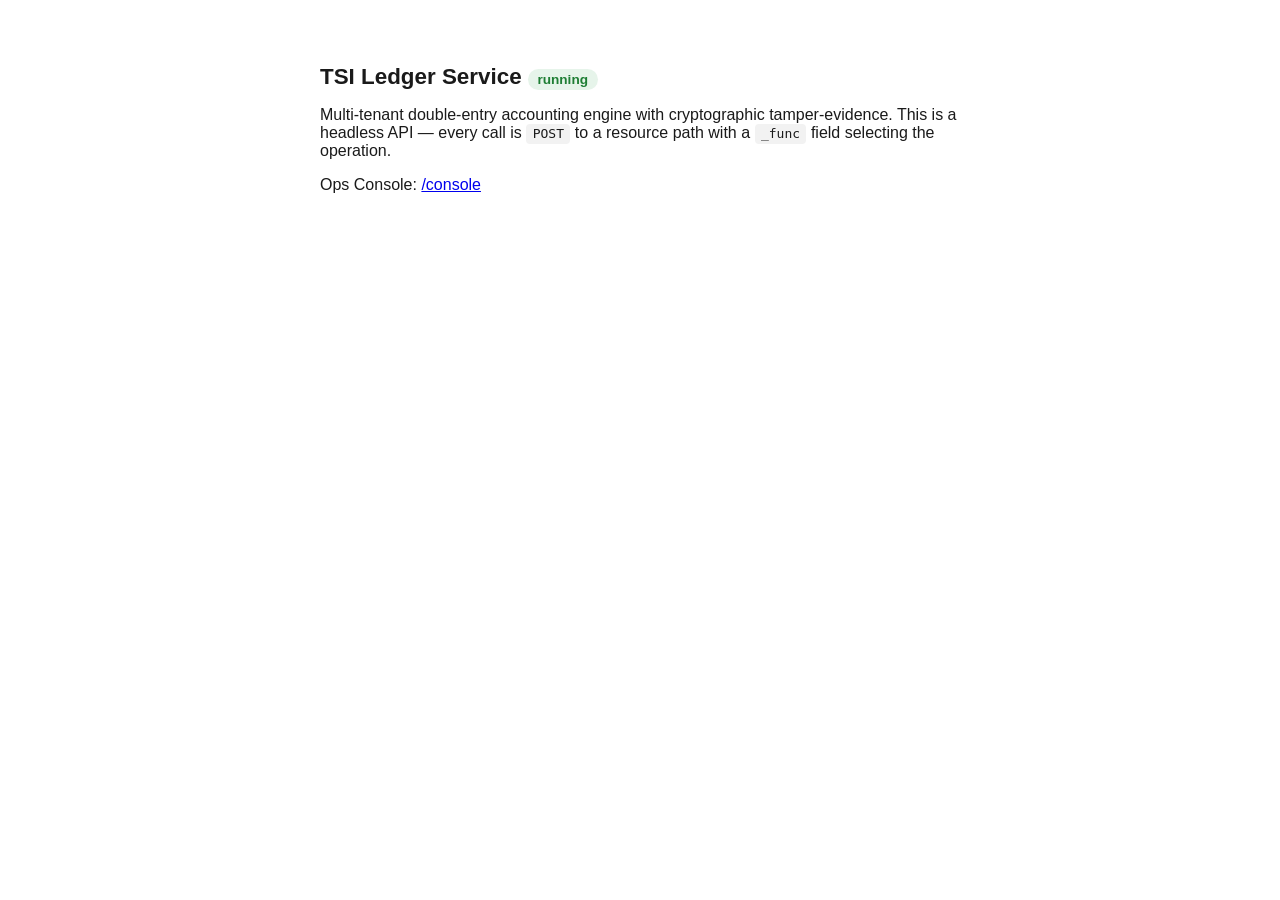
==== web/index.html @ 3655bc81 "scaffolding" ====
<!DOCTYPE html>
<html>
<head>
    <meta charset="UTF-8">
    <title>TSI Ledger Service</title>
    <style>
        body { font-family: -apple-system, Segoe UI, Roboto, sans-serif; max-width: 640px; margin: 4rem auto; padding: 0 1.5rem; color: #1a1a1a; }
        h1 { font-size: 1.4rem; }
        code { background: #f2f2f2; padding: 0.15rem 0.4rem; border-radius: 4px; }
        .status { display: inline-block; padding: 0.2rem 0.6rem; border-radius: 999px; background: #e6f4ea; color: #1e7e34; font-size: 0.85rem; font-weight: 600; }
    </style>
</head>
<body>
<h1>TSI Ledger Service <span class="status">running</span></h1>
<p>Multi-tenant double-entry accounting engine with cryptographic tamper-evidence.
    This is a headless API — every call is <code>POST</code> to a resource path
    with a <code>_func</code> field selecting the operation.</p>
<p>Ops Console: <a href="/console/">/console</a></p>
</body>
</html>
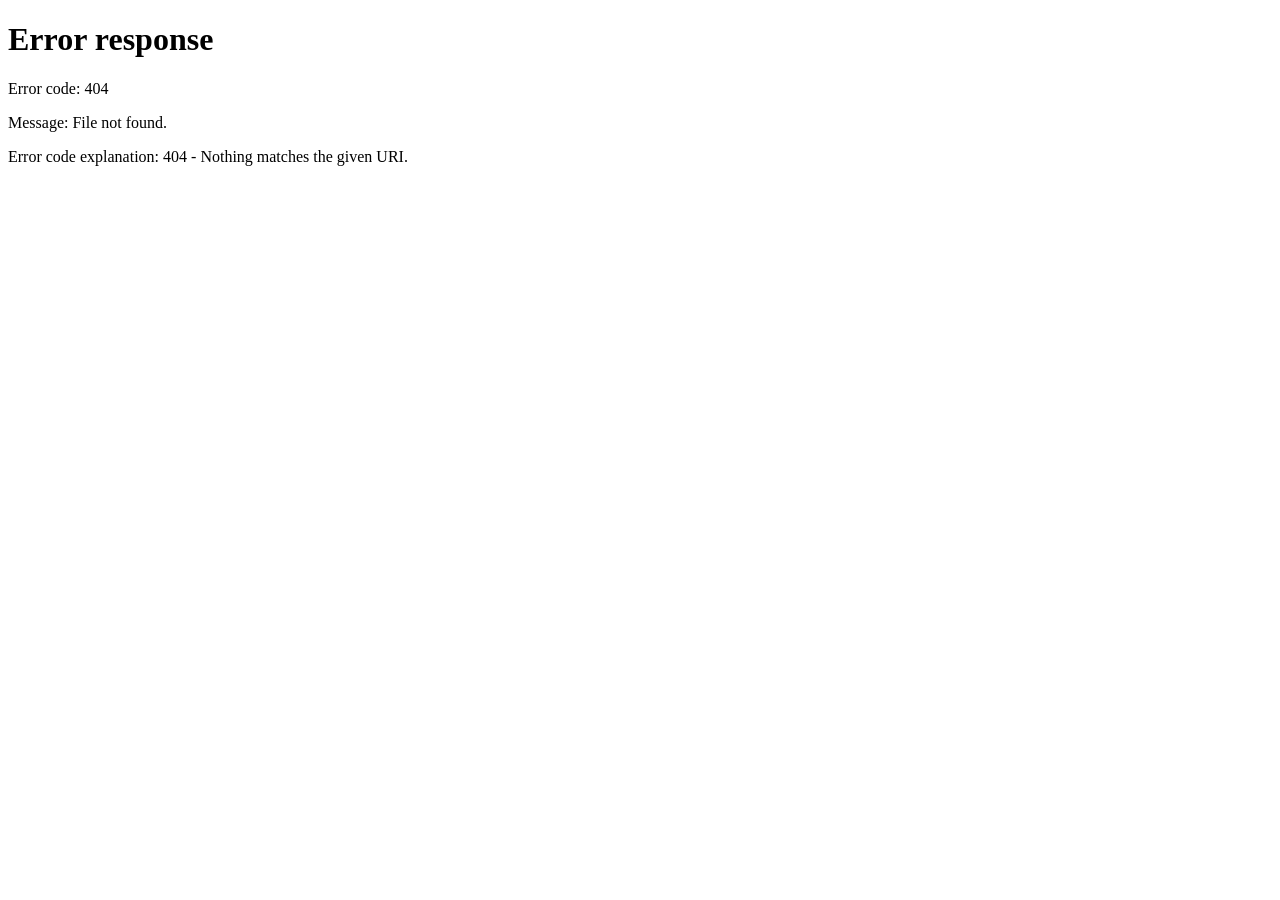
==== commit 8cdd437c: "revised screens" ====
--- a/web/index.html
+++ b/web/index.html
@@ -3,18 +3,10 @@
 <head>
     <meta charset="UTF-8">
     <title>TSI Ledger Service</title>
-    <style>
-        body { font-family: -apple-system, Segoe UI, Roboto, sans-serif; max-width: 640px; margin: 4rem auto; padding: 0 1.5rem; color: #1a1a1a; }
-        h1 { font-size: 1.4rem; }
-        code { background: #f2f2f2; padding: 0.15rem 0.4rem; border-radius: 4px; }
-        .status { display: inline-block; padding: 0.2rem 0.6rem; border-radius: 999px; background: #e6f4ea; color: #1e7e34; font-size: 0.85rem; font-weight: 600; }
-    </style>
+    <meta http-equiv="refresh" content="0; url=/console/">
+    <script>location.href = '/console/';</script>
 </head>
 <body>
-<h1>TSI Ledger Service <span class="status">running</span></h1>
-<p>Multi-tenant double-entry accounting engine with cryptographic tamper-evidence.
-    This is a headless API — every call is <code>POST</code> to a resource path
-    with a <code>_func</code> field selecting the operation.</p>
-<p>Ops Console: <a href="/console/">/console</a></p>
+<p>Redirecting to the <a href="/console/">Ops Console</a>...</p>
 </body>
 </html>
